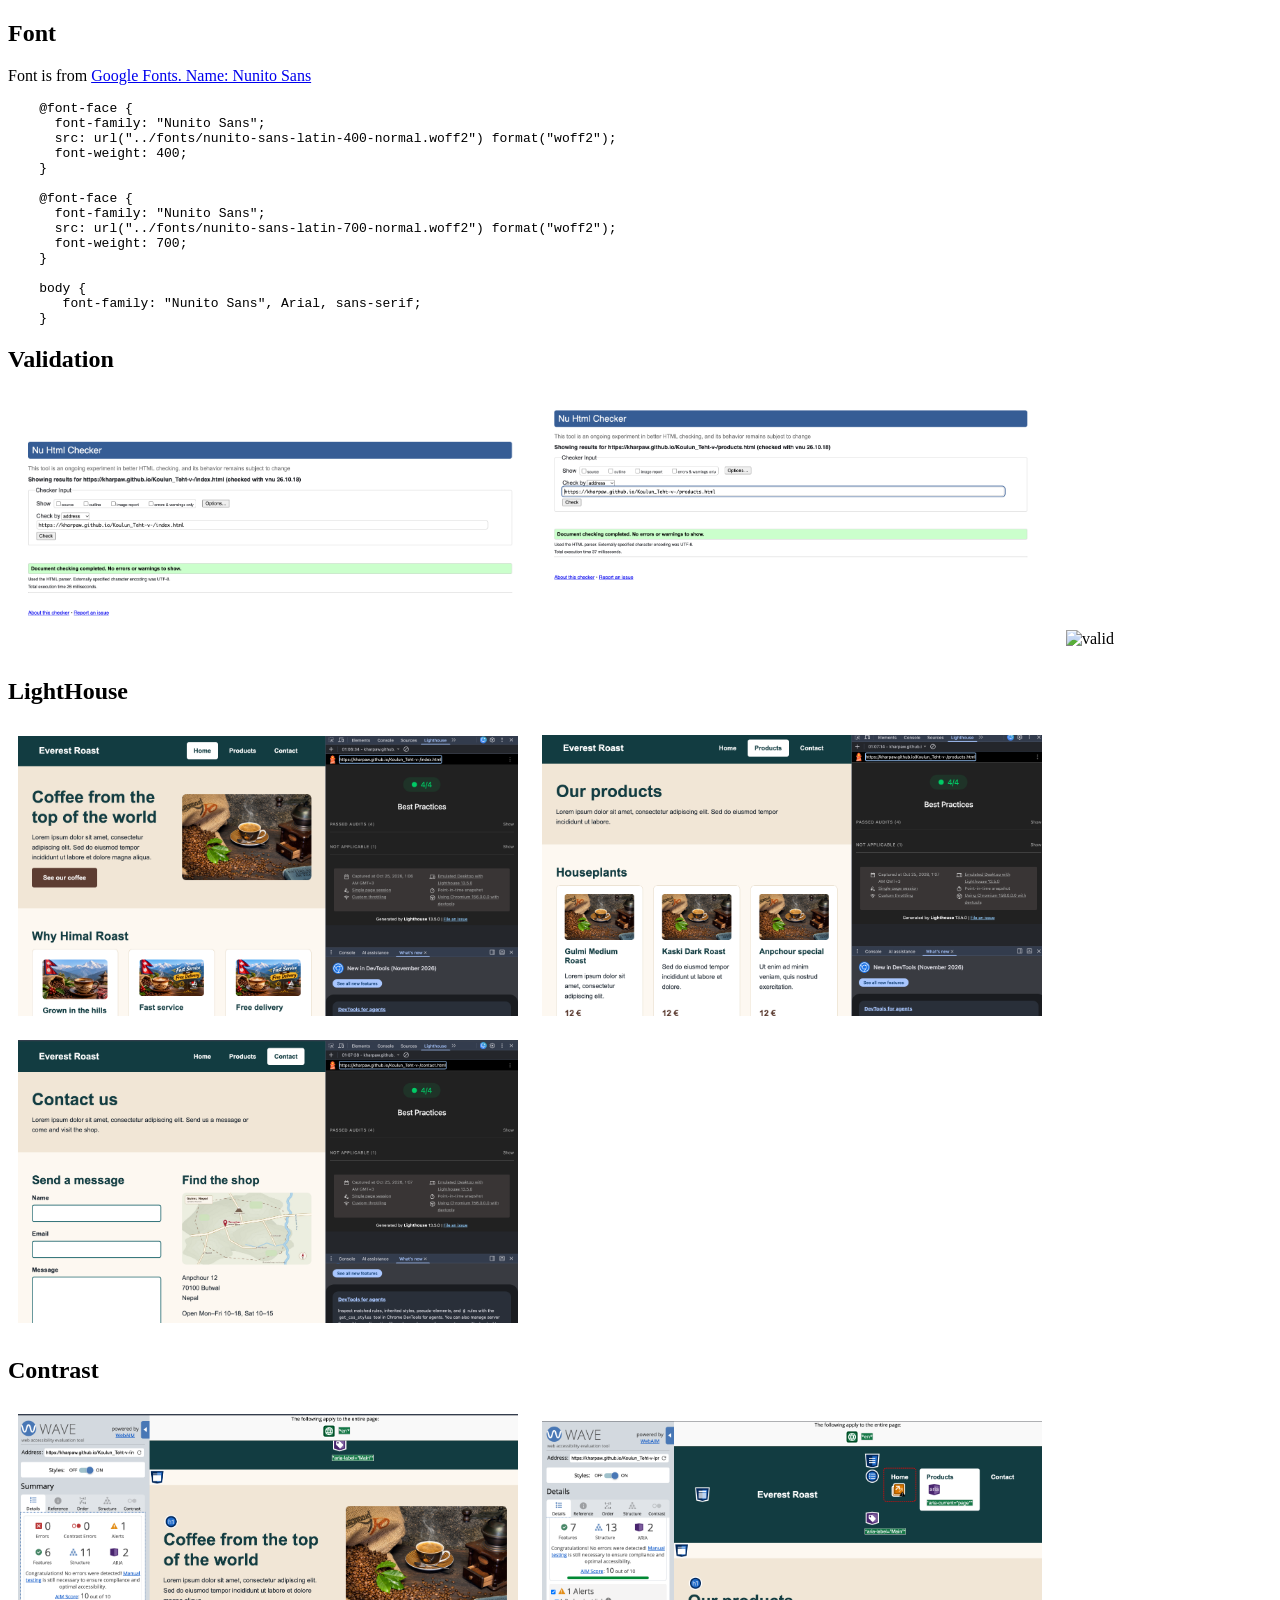
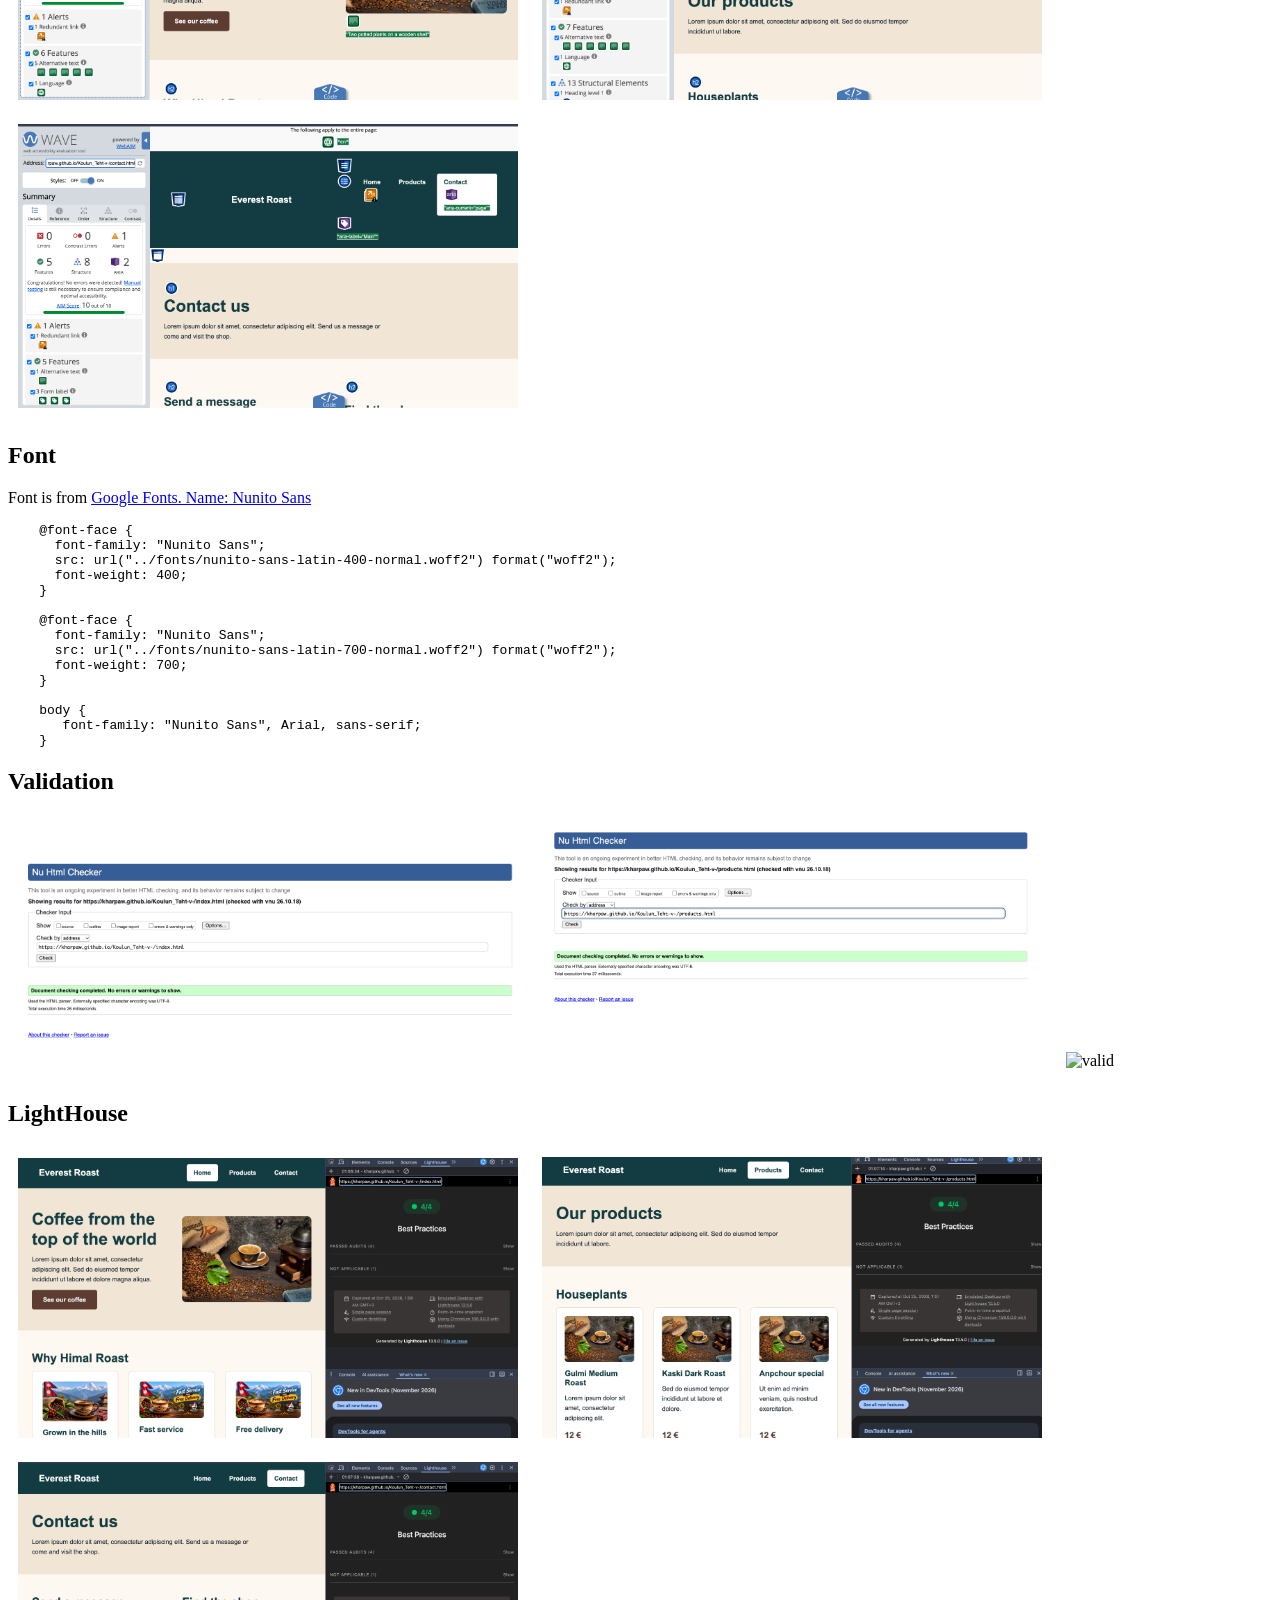
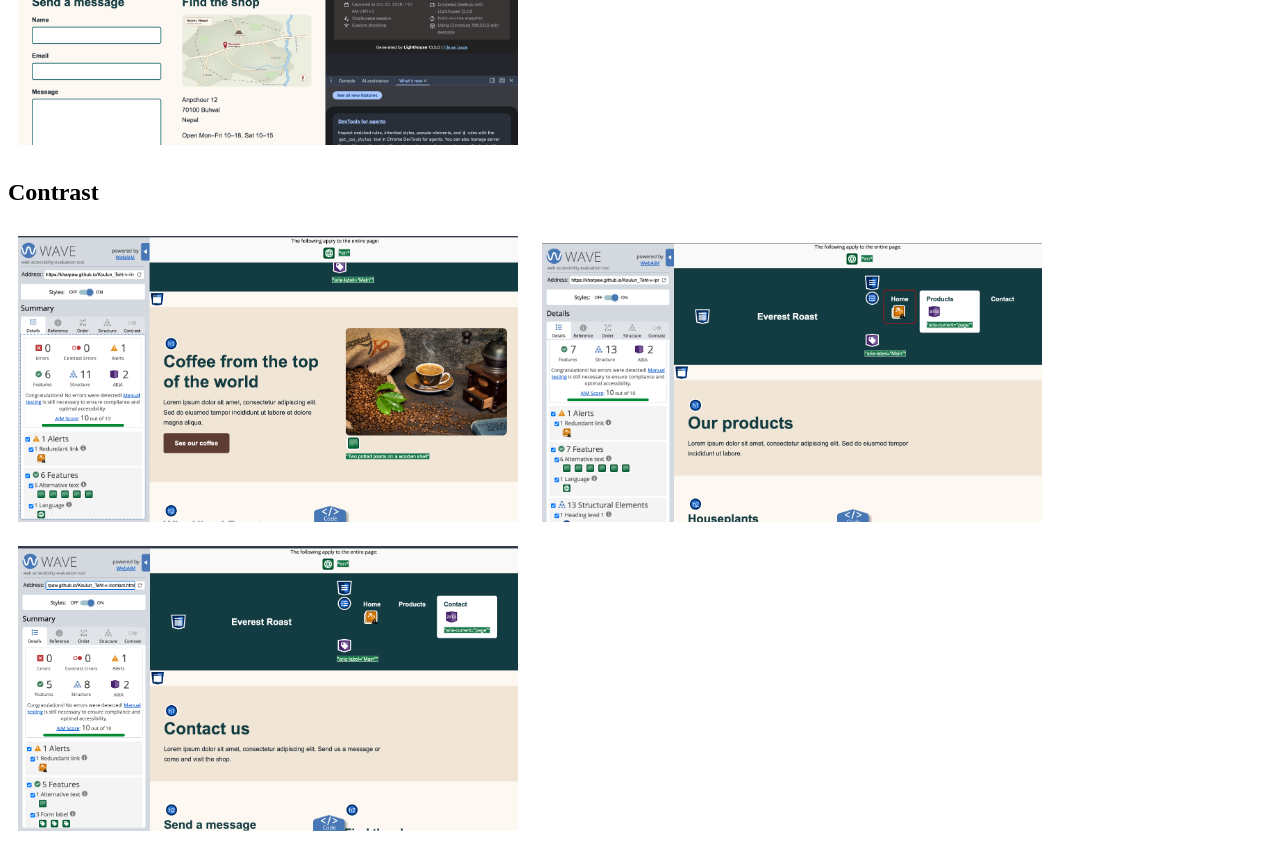
==== results.html @ 6aba2b19 "refactor: organize files for cleaner deployment" ====
<!DOCTYPE html>
<html lang="en">
<head>
    <meta charset="UTF-8">
    <title>Results</title>
     
<style>
    img {
      width: 500px;
      height: auto;
      max-width: 100%;
      margin: 10px;
    }
  </style>
  
</head>
<body>
<h2>Font</h2>
<p>Font is from <a href="https://fonts.google.com/specimen/Nunito+Sans">Google Fonts. Name: Nunito Sans</a></p>
<pre>
    @font-face {
      font-family: "Nunito Sans";
      src: url("../fonts/nunito-sans-latin-400-normal.woff2") format("woff2");
      font-weight: 400;
    }

    @font-face {
      font-family: "Nunito Sans";
      src: url("../fonts/nunito-sans-latin-700-normal.woff2") format("woff2");
      font-weight: 700;
    }

    body {
       font-family: "Nunito Sans", Arial, sans-serif;
    }
</pre>
<h2>Validation</h2>
<p>
    <img src="Test_image/Html_Check1.png" alt="valid" width = "40px">
    <img src="Test_image/Html_Checker2.png" alt="valid">
    <img src="Test_image/Html_Checker3.png" alt="valid">
</p>
<h2>LightHouse</h2>
<p>
    <img src="Test_image/lighthouse1.png" alt="lighthouse">
    <img src="Test_image/lighthouse2.png" alt="lighthouse">
    <img src="Test_image/lighthouse3.png" alt="lighthouse">
</p>
<h2>Contrast</h2>
<p>
    <img src="Test_image/contrast1.png" alt="contrast">
    <img src="Test_image/contrast2.png" alt="contrast">
    <img src="Test_image/contrast3.png" alt="contrast">
</p>

</body>
</html>

<!DOCTYPE html>
<html lang="en">
<head>
    <meta charset="UTF-8">
    <title>Results</title>
     
<style>
    img {
      width: 500px;
      height: auto;
      max-width: 100%;
      margin: 10px;
    }
  </style>
  
</head>
<body>
<h2>Font</h2>
<p>Font is from <a href="https://fonts.google.com/specimen/Nunito+Sans">Google Fonts. Name: Nunito Sans</a></p>
<pre>
    @font-face {
      font-family: "Nunito Sans";
      src: url("../fonts/nunito-sans-latin-400-normal.woff2") format("woff2");
      font-weight: 400;
    }

    @font-face {
      font-family: "Nunito Sans";
      src: url("../fonts/nunito-sans-latin-700-normal.woff2") format("woff2");
      font-weight: 700;
    }

    body {
       font-family: "Nunito Sans", Arial, sans-serif;
    }
</pre>
<h2>Validation</h2>
<p>
    <img src="Test_image/Html_Check1.png" alt="valid" width = "40px">
    <img src="Test_image/Html_Checker2.png" alt="valid">
    <img src="Test_image/Html_Checker3.png" alt="valid">
</p>
<h2>LightHouse</h2>
<p>
    <img src="Test_image/lighthouse1.png" alt="lighthouse">
    <img src="Test_image/lighthouse2.png" alt="lighthouse">
    <img src="Test_image/lighthouse3.png" alt="lighthouse">
</p>
<h2>Contrast</h2>
<p>
    <img src="Test_image/contrast1.png" alt="contrast">
    <img src="Test_image/contrast2.png" alt="contrast">
    <img src="Test_image/contrast3.png" alt="contrast">
</p>

</body>
</html>
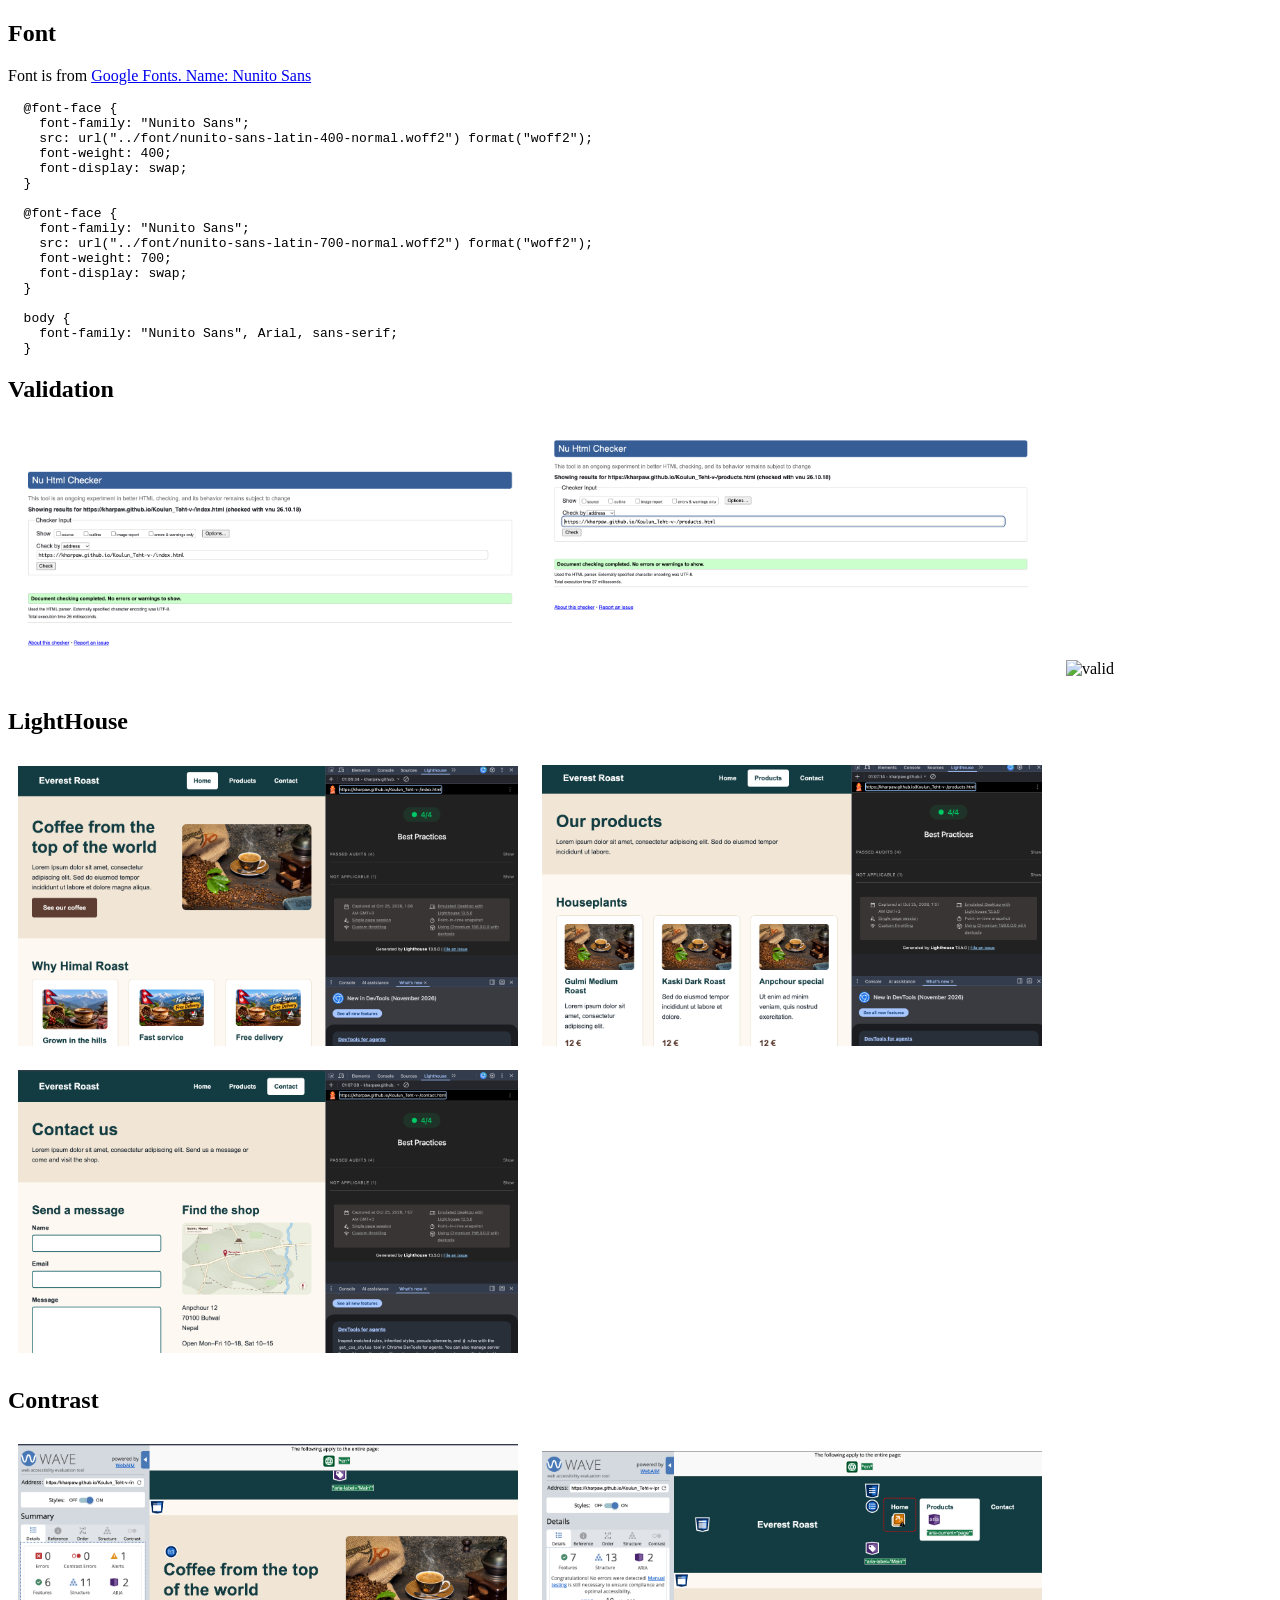
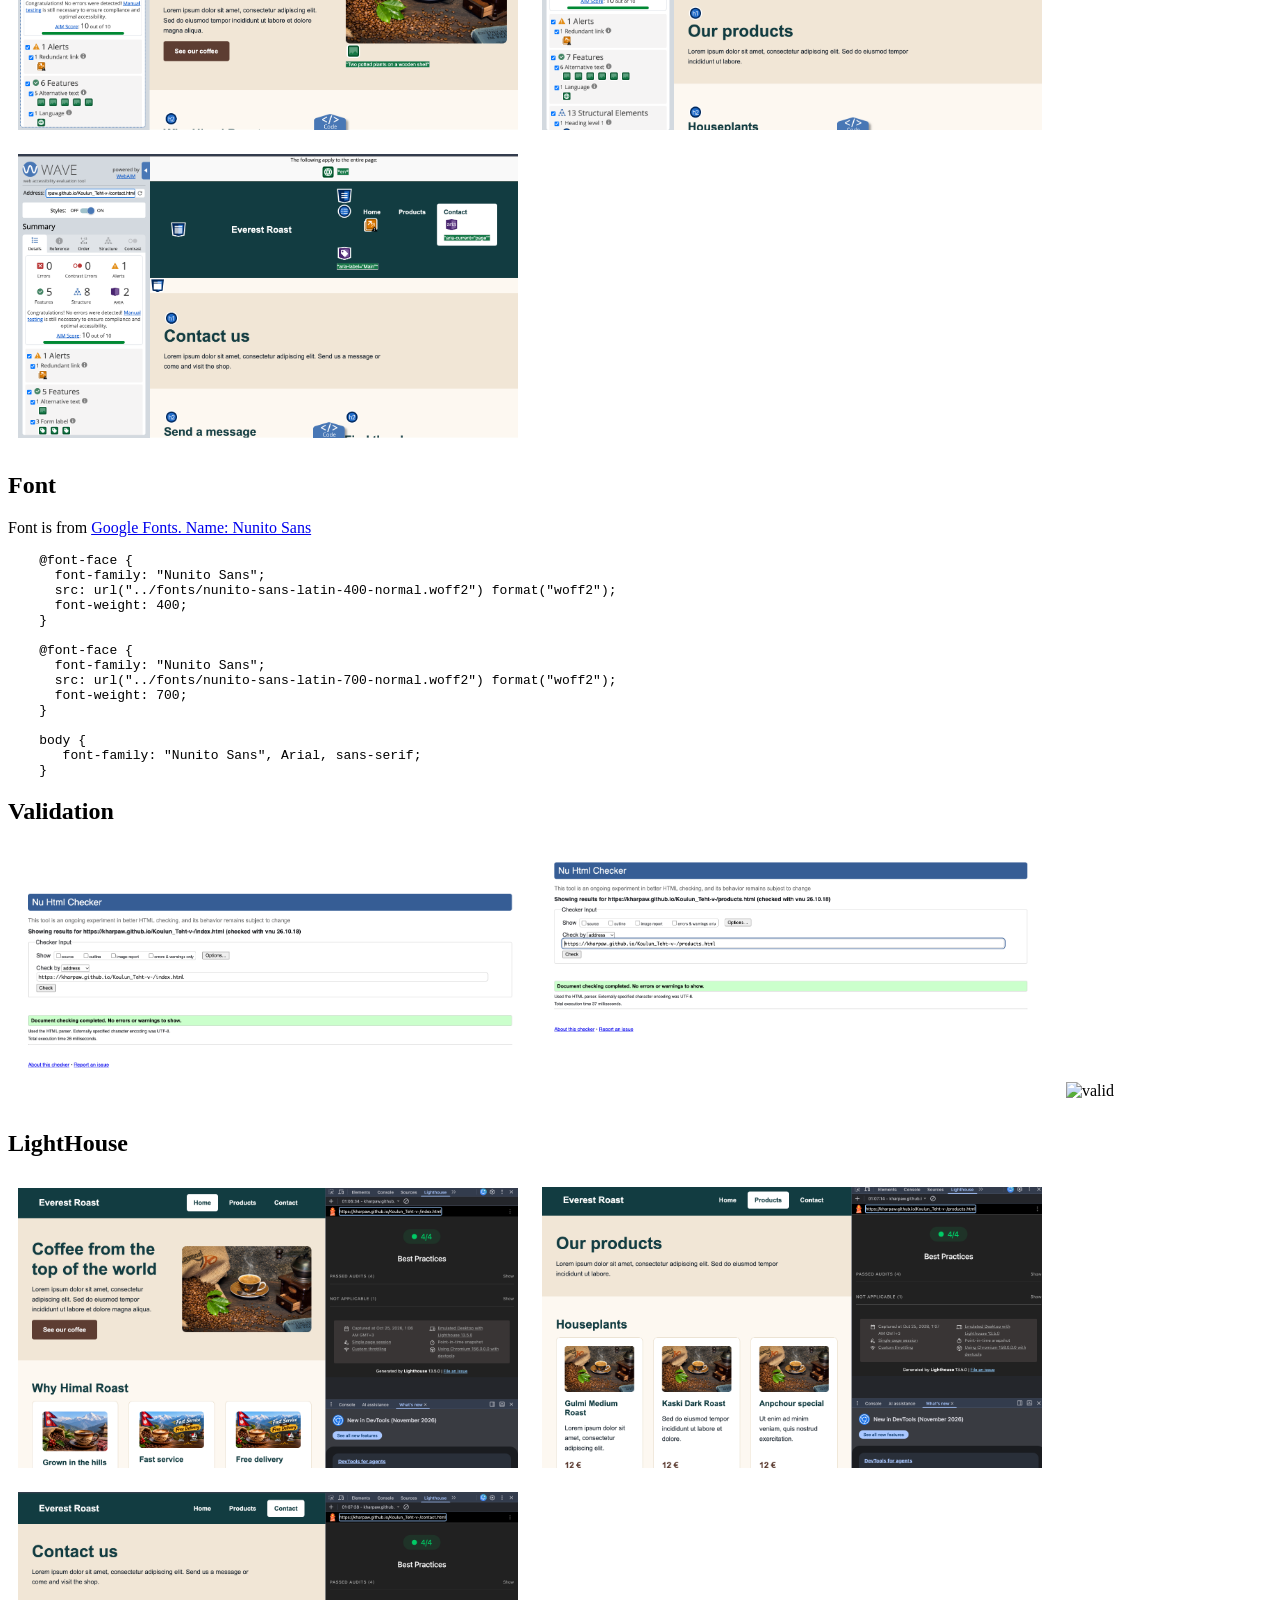
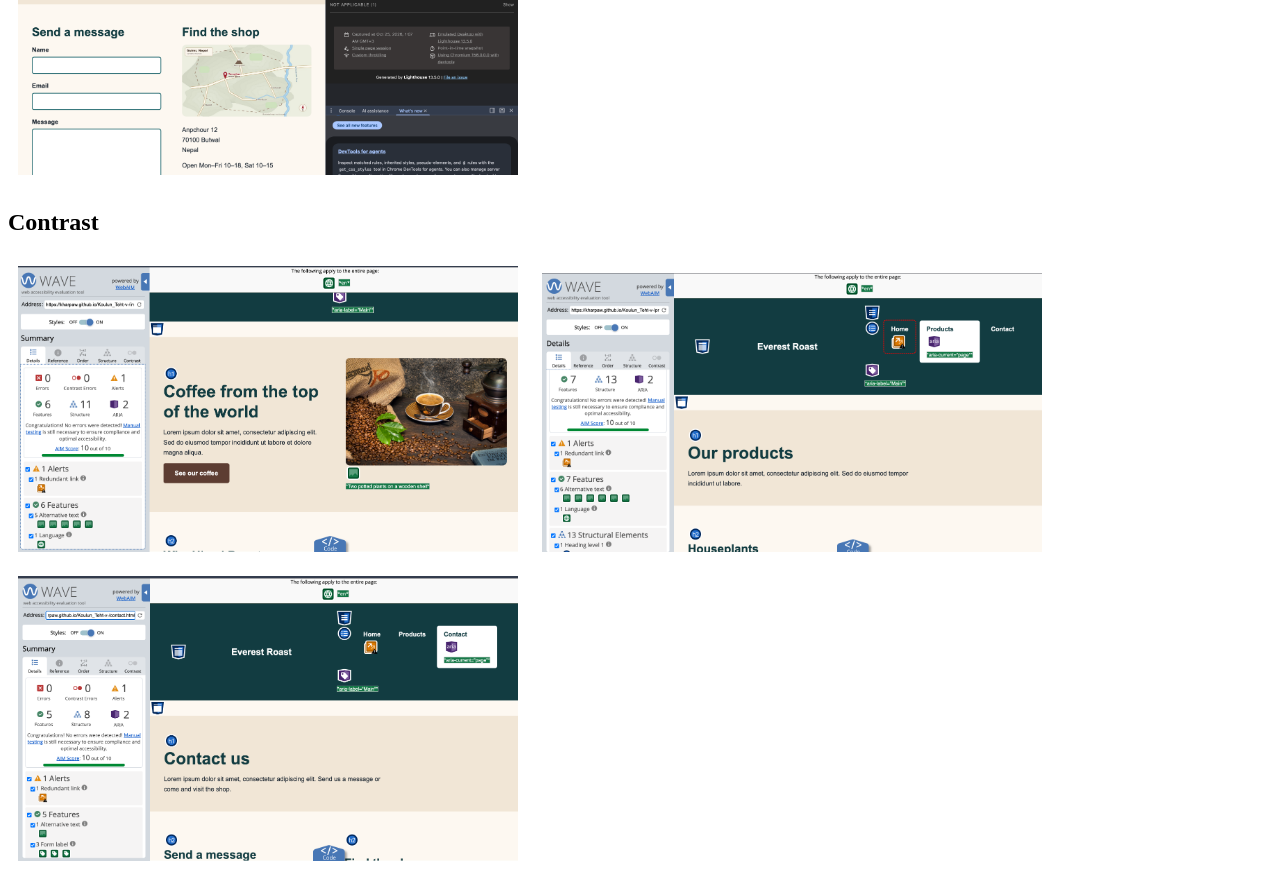
==== commit 742c722b: "Add the missing fonts and modify result file" ====
--- a/results.html
+++ b/results.html
@@ -18,21 +18,23 @@
 <h2>Font</h2>
 <p>Font is from <a href="https://fonts.google.com/specimen/Nunito+Sans">Google Fonts. Name: Nunito Sans</a></p>
 <pre>
-    @font-face {
-      font-family: "Nunito Sans";
-      src: url("../fonts/nunito-sans-latin-400-normal.woff2") format("woff2");
-      font-weight: 400;
-    }
-
-    @font-face {
-      font-family: "Nunito Sans";
-      src: url("../fonts/nunito-sans-latin-700-normal.woff2") format("woff2");
-      font-weight: 700;
-    }
-
-    body {
-       font-family: "Nunito Sans", Arial, sans-serif;
-    }
+  @font-face {
+    font-family: "Nunito Sans";
+    src: url("../font/nunito-sans-latin-400-normal.woff2") format("woff2");
+    font-weight: 400;
+    font-display: swap;
+  }
+  
+  @font-face {
+    font-family: "Nunito Sans";
+    src: url("../font/nunito-sans-latin-700-normal.woff2") format("woff2");
+    font-weight: 700;
+    font-display: swap;
+  }
+  
+  body {
+    font-family: "Nunito Sans", Arial, sans-serif;
+  }
 </pre>
 <h2>Validation</h2>
 <p>
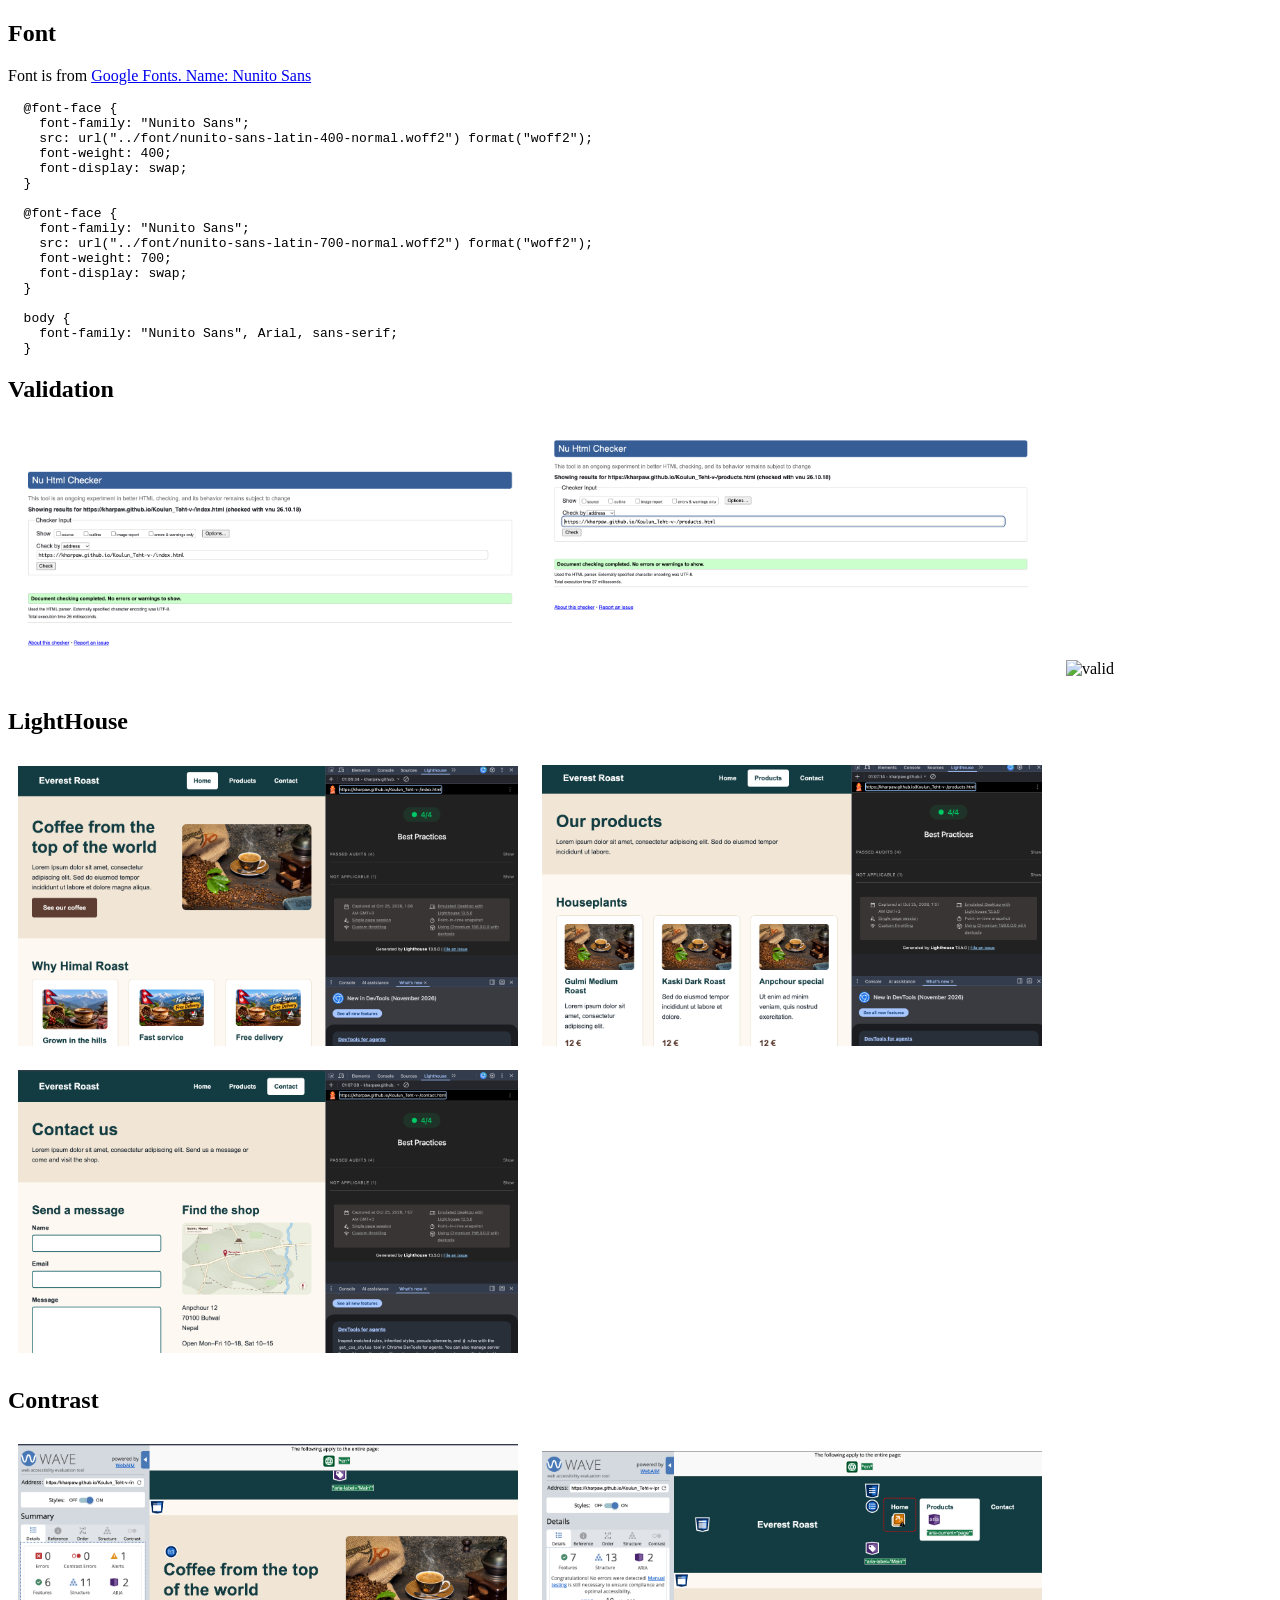
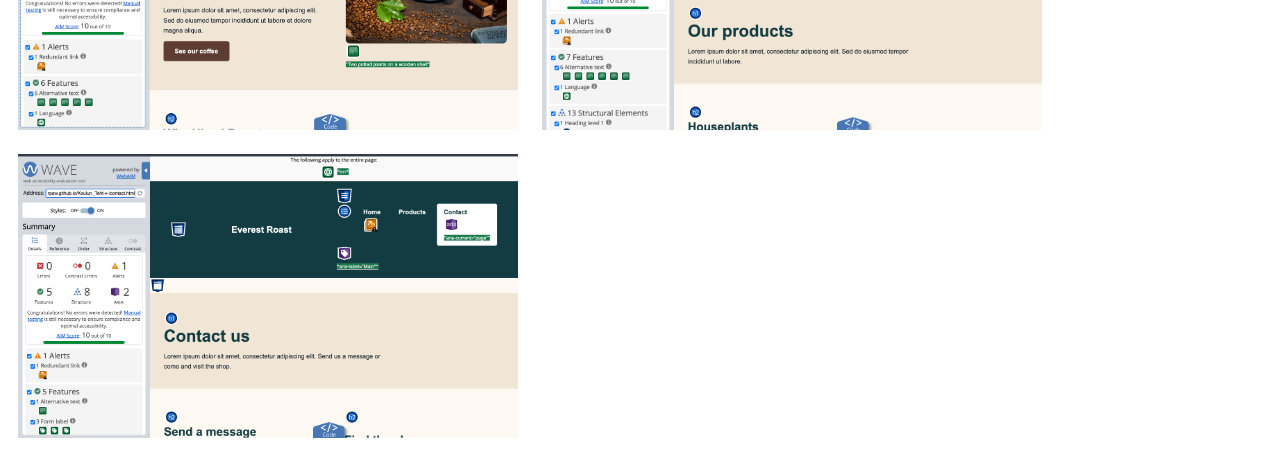
==== commit a61222e2: "delete the copy" ====
--- a/results.html
+++ b/results.html
@@ -57,62 +57,3 @@
 
 </body>
 </html>
-
-<!DOCTYPE html>
-<html lang="en">
-<head>
-    <meta charset="UTF-8">
-    <title>Results</title>
-     
-<style>
-    img {
-      width: 500px;
-      height: auto;
-      max-width: 100%;
-      margin: 10px;
-    }
-  </style>
-  
-</head>
-<body>
-<h2>Font</h2>
-<p>Font is from <a href="https://fonts.google.com/specimen/Nunito+Sans">Google Fonts. Name: Nunito Sans</a></p>
-<pre>
-    @font-face {
-      font-family: "Nunito Sans";
-      src: url("../fonts/nunito-sans-latin-400-normal.woff2") format("woff2");
-      font-weight: 400;
-    }
-
-    @font-face {
-      font-family: "Nunito Sans";
-      src: url("../fonts/nunito-sans-latin-700-normal.woff2") format("woff2");
-      font-weight: 700;
-    }
-
-    body {
-       font-family: "Nunito Sans", Arial, sans-serif;
-    }
-</pre>
-<h2>Validation</h2>
-<p>
-    <img src="Test_image/Html_Check1.png" alt="valid" width = "40px">
-    <img src="Test_image/Html_Checker2.png" alt="valid">
-    <img src="Test_image/Html_Checker3.png" alt="valid">
-</p>
-<h2>LightHouse</h2>
-<p>
-    <img src="Test_image/lighthouse1.png" alt="lighthouse">
-    <img src="Test_image/lighthouse2.png" alt="lighthouse">
-    <img src="Test_image/lighthouse3.png" alt="lighthouse">
-</p>
-<h2>Contrast</h2>
-<p>
-    <img src="Test_image/contrast1.png" alt="contrast">
-    <img src="Test_image/contrast2.png" alt="contrast">
-    <img src="Test_image/contrast3.png" alt="contrast">
-</p>
-
-</body>
-</html>
-
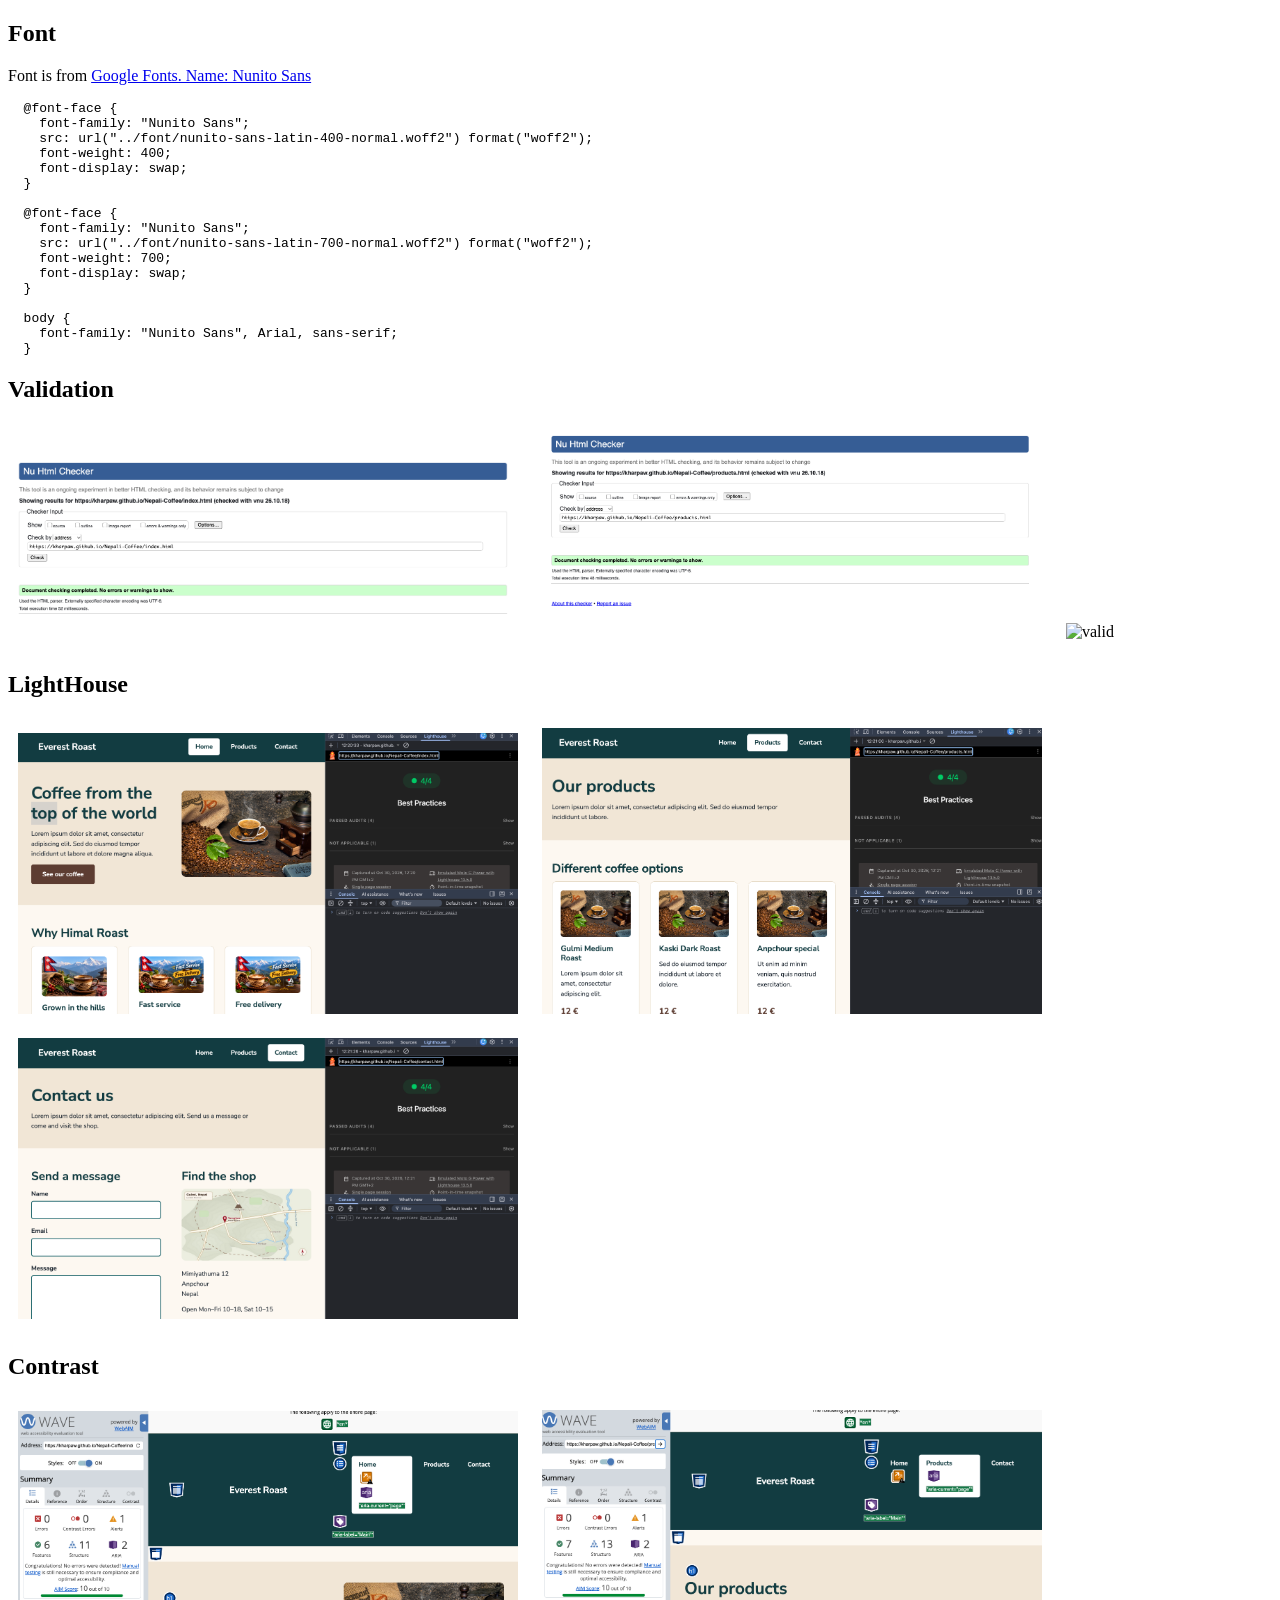
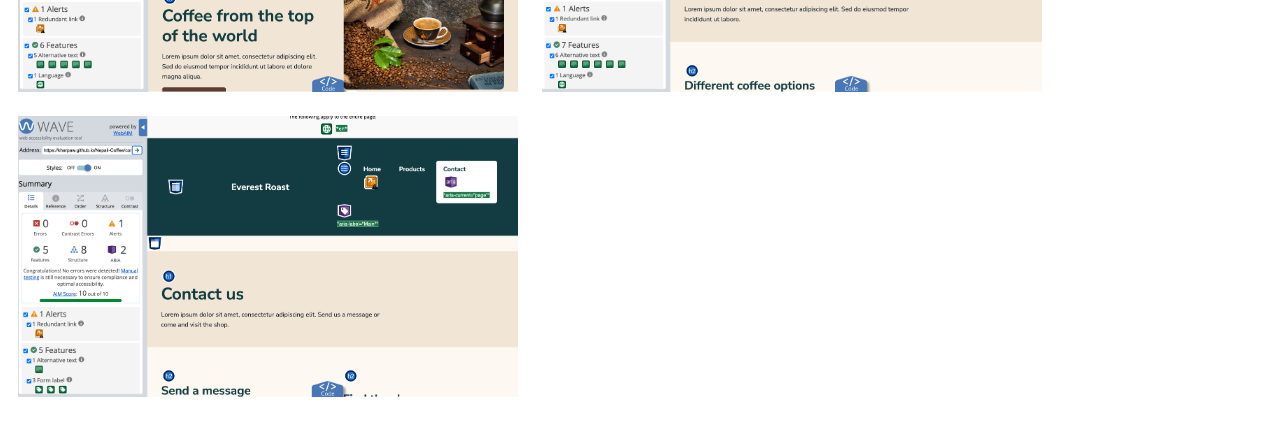
==== commit e226d779: "modified: remove unuse code" ====
--- a/results.html
+++ b/results.html
@@ -38,8 +38,8 @@
 </pre>
 <h2>Validation</h2>
 <p>
-    <img src="Test_image/Html_Check1.png" alt="valid" width = "40px">
-    <img src="Test_image/Html_Checker2.png" alt="valid">
+    <img src="Test_image/Html_Check1.png" alt="valid">
+    <img src="Test_image/Html_Checker2.png" alt="valid" >
     <img src="Test_image/Html_Checker3.png" alt="valid">
 </p>
 <h2>LightHouse</h2>
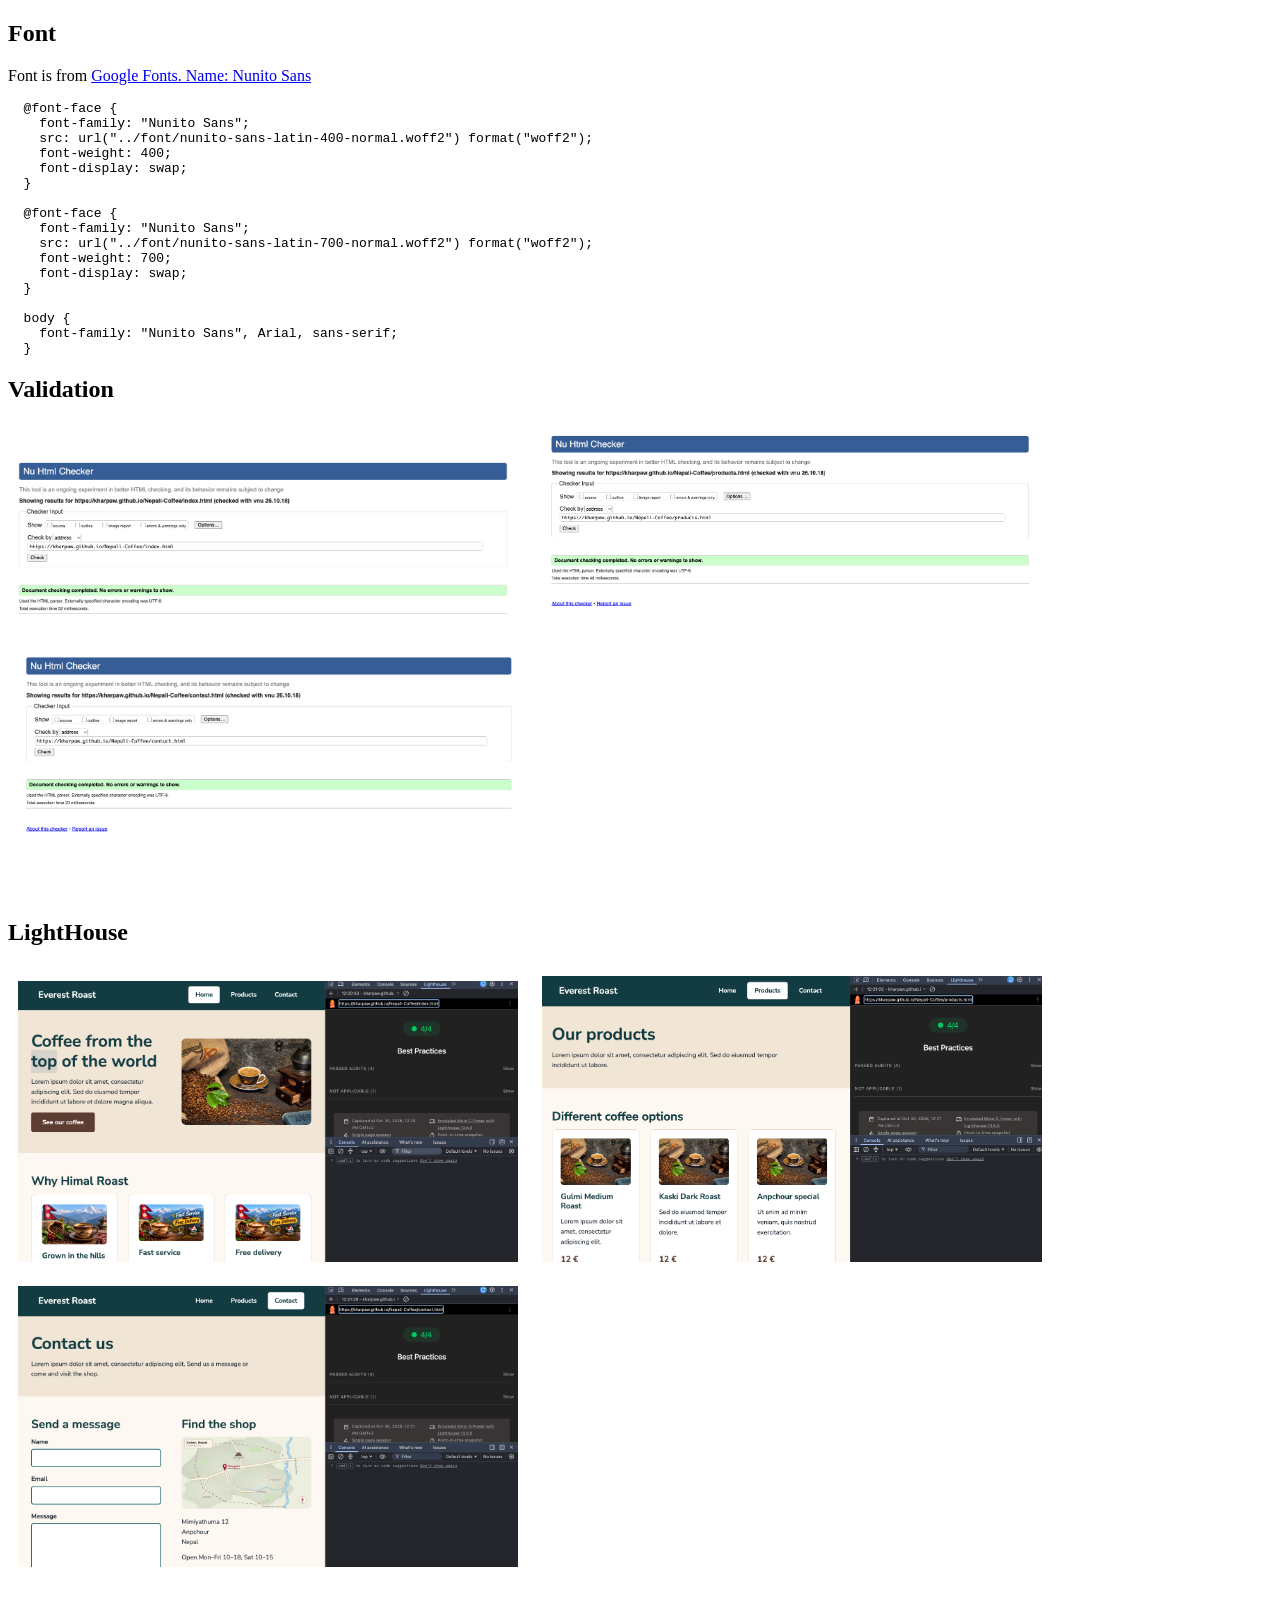
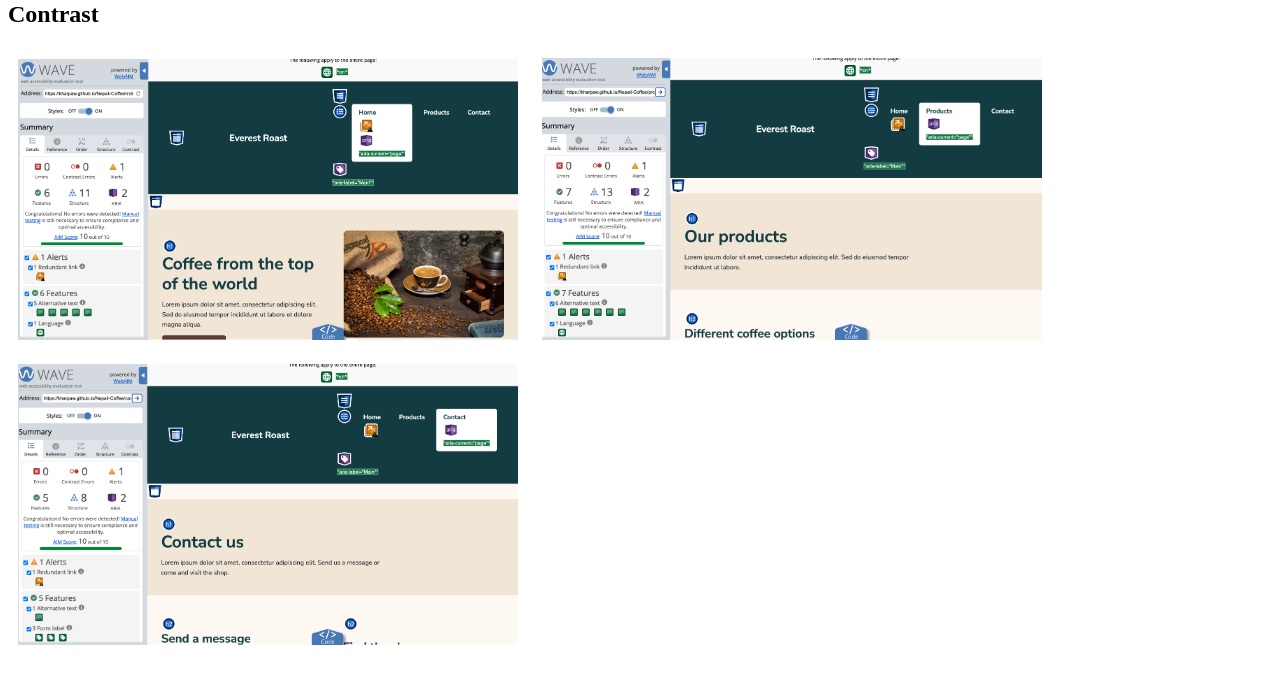
==== commit 389c1e59: "fix: resolve image loading issues" ====
--- a/results.html
+++ b/results.html
@@ -38,9 +38,9 @@
 </pre>
 <h2>Validation</h2>
 <p>
-    <img src="Test_image/Html_Check1.png" alt="valid">
-    <img src="Test_image/Html_Checker2.png" alt="valid" >
-    <img src="Test_image/Html_Checker3.png" alt="valid">
+    <img src="Test_image/html_check.png" alt="valid">
+    <img src="Test_image/html_check2.png" alt="valid" >
+    <img src="Test_image/html_check3.png" alt="valid">
 </p>
 <h2>LightHouse</h2>
 <p>
